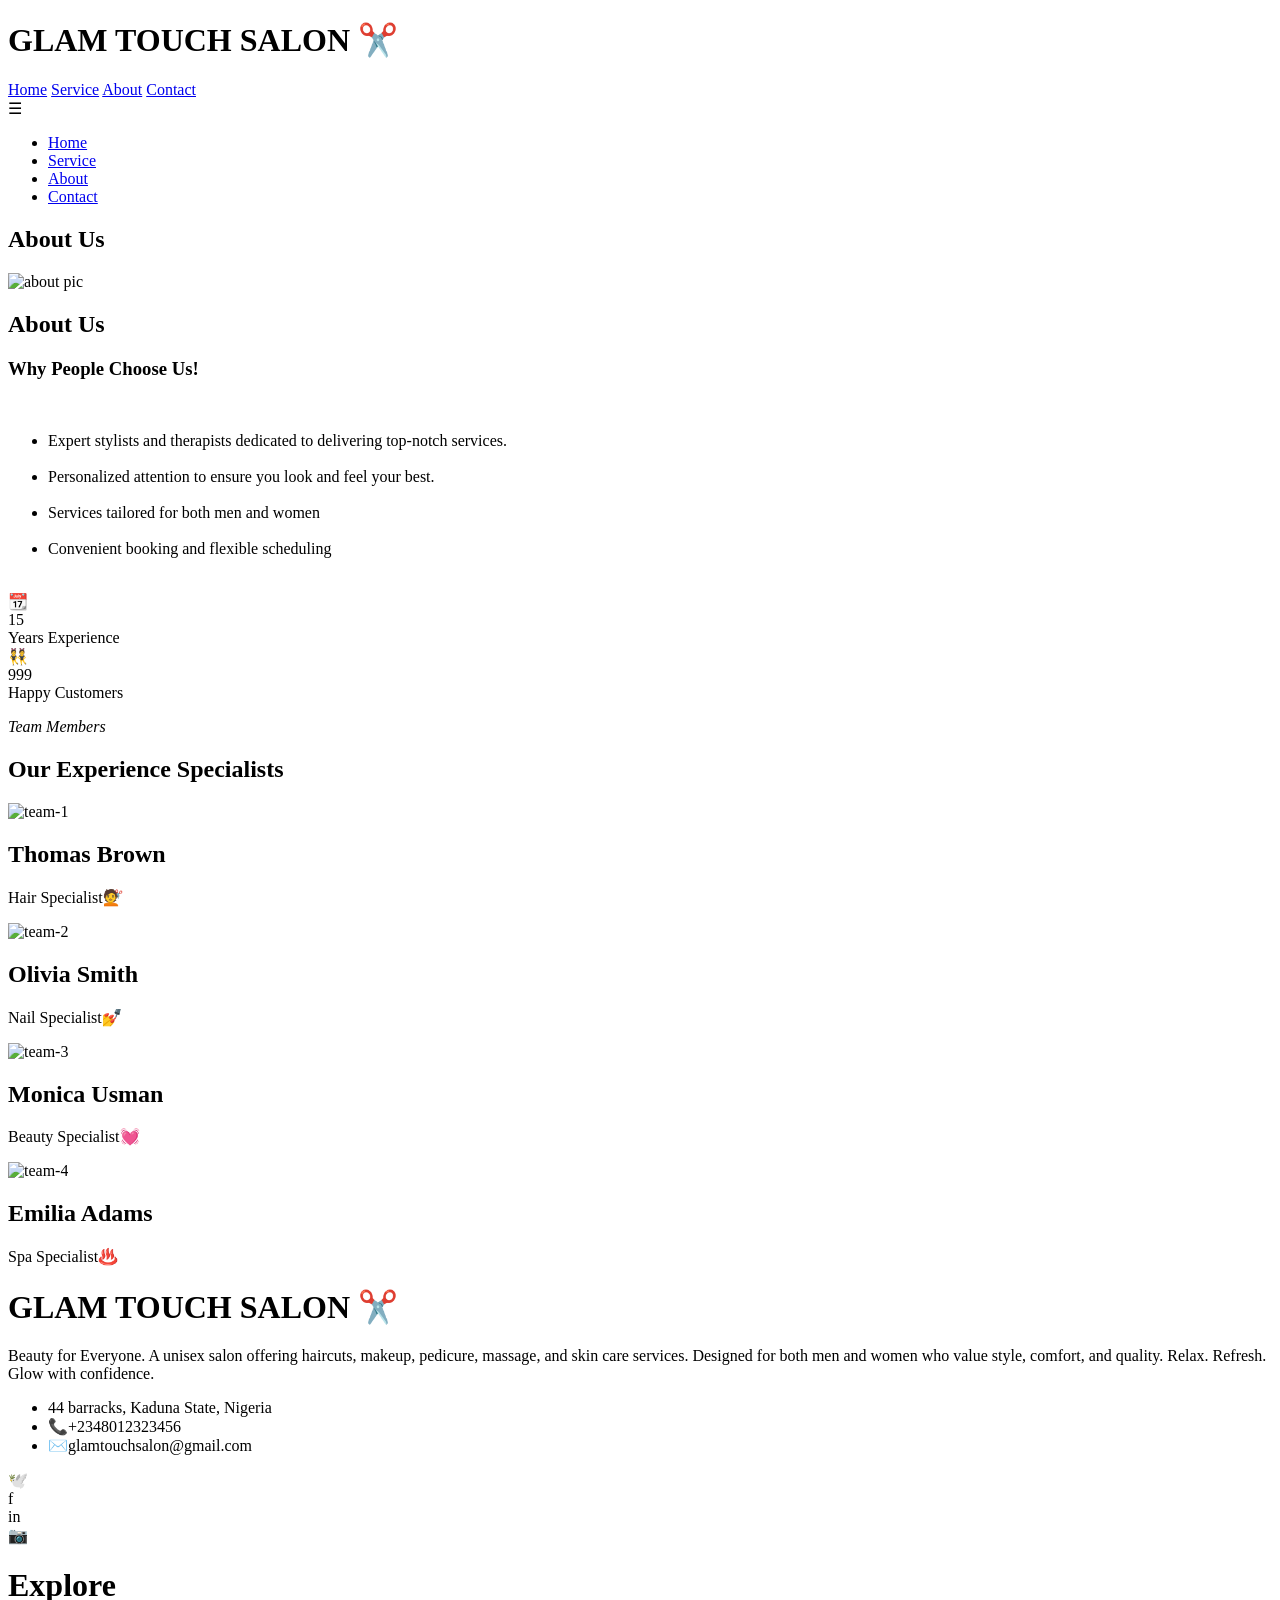
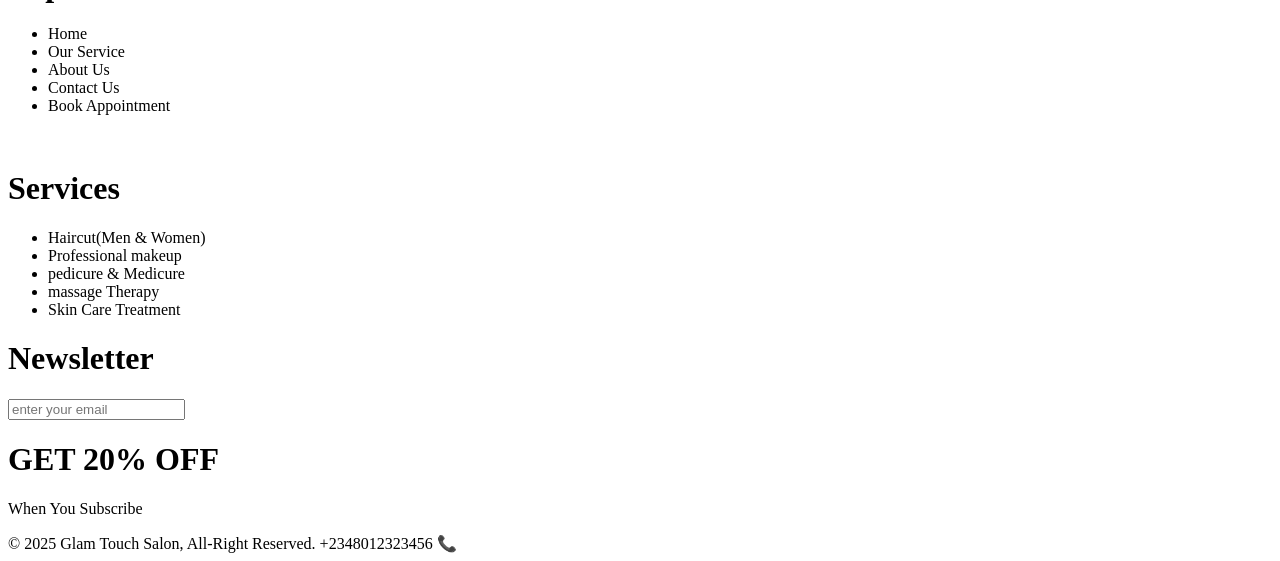
==== about.html @ 4bb86123 "Rename facts.html to about.html" ====
<!DOCTYPE html>
<html lang="en">
  <head>
    <meta charset="UTF-8" />
    <meta name="viewport" content="width=device-width, initial-scale=1.0" />
    <title>salon-about</title>
    <link rel="stylesheet" href="../STYLES/about.css" />
  </head>
  <body>
    <div class="headdiv">
      <header>
         <div class="leftdiv">
           <h1>GLAM TOUCH SALON ✂️</h1>
         </div>
       
          <div class="navdiv">
          <nav class="navigation">
        <a href="home.html">Home</a>
        <a href="service.html">Service</a>
        <a href="about.html">About</a>
        <a href="contact.html">Contact</a>
      </nav>
          </div>
       
        <div class="hamburger-menu">
          <div class="hamburger-icon">☰</div>
          <ul class="dropdown-menu">
            <li><a href="home.html">Home</a></li>
            <li><a href="service.html">Service</a></li>
            <li><a href="about.html">About</a></li>
            <li><a href="contact.html">Contact</a></li>
          </ul> 
        </div>
      </header>
    </div>

    <article>
      <div class="bcolor"><h1>About Us</h1></div>

      <div class="container">
        <div>
          <img class="img" src="../IMAGES/img/about.jpg" alt="about pic" />
        </div>
        <div class="text">
          <h2>About Us</h2>
          <h3>Why People Choose Us!</h3>
          <br />

          <ul class="about-list">
            <li>
              Expert stylists and therapists dedicated to delivering top-notch
              services.
            </li>
            <br />

            <li>
              Personalized attention to ensure you look and feel your best.
            </li>
            <br />

            <li>Services tailored for both men and women</li>
            <br />

            <li>Convenient booking and flexible scheduling</li>
            <br />
          </ul>

          <div class="exp-cst">
            <div class="exp">📆 <br />15 <br />Years Experience</div>
            <div class="cst">👯 <br />999 <br />Happy Customers</div>
          </div>
        </div>
      </div>
      <div class="members">
        <p class="team-m"><em>Team Members</em></p>
        <h2>Our Experience Specialists</h2>
      </div>
      <div class="container2">
        <div class="teamdiv">
          <img class="team-1" src="../IMAGES/img/manon whitetop.jpg" alt="team-1" />
          <h2>Thomas Brown</h2>
          <p class="p">Hair Specialist💇</p>
        </div>
        <div class="teamdiv">
          <img class="team-2" src="../IMAGES/img/ladywithipad.jpg" alt="team-2" />
          <h2>Olivia Smith</h2>
          <p class="p">Nail Specialist💅</p>
        </div>
        <div class="teamdiv">
          <img class="team-3" src="../IMAGES/img/ladylooking left.jpg" alt="team-3" />
          <h2>Monica Usman</h2>
          <p class="p">Beauty Specialist💓</p>
        </div>
        <div class="teamdiv">
          <img class="team-4" src="../IMAGES/img/black jacket.jpg" alt="team-4" />
          <h2>Emilia Adams</h2>
          <p class="p">Spa Specialist♨️</p>
        </div>
      </div>
    </article>

    <div class="lastcont">
      <div class="lastdiv1">
        <h1 class="lasth1">GLAM TOUCH SALON ✂️</h1>
        <p class="lastp1">
          Beauty for Everyone. A unisex salon offering haircuts, makeup,
          pedicure, massage, and skin care services. Designed for both men and
          women who value style, comfort, and quality. Relax. Refresh. Glow with
          confidence.
        </p>
        <ul>
          <li class="contact">44 barracks, Kaduna State, Nigeria</li>
          <li class="contact">📞+2348012323456</li>
          <li class="contact">✉️glamtouchsalon@gmail.com</li>
        </ul>
        <div class="sociamedia">
          <div class="smapp">🕊️</div>
          <div class="smapp">f</div>
          <div class="smapp">in</div>
          <div class="smapp">📷</div>
        </div>
      </div>
      <div class="rightcont">
        <div class="lastdiv2">
          <h1 class="lasth1">Explore</h1>
          <ul>
            <li>Home</li>
            <li>Our Service</li>
            <li>About Us</li>
            <li>Contact Us</li>
            <li>Book Appointment</li>
          </ul>
        </div>
        <div class="rightsmall">
          <br />
          <h1 class="lasth1">Services</h1>
          <ul>
            <li>Haircut(Men & Women)</li>
            <li>Professional makeup</li>
            <li>pedicure & Medicure</li>
            <li>massage Therapy</li>
            <li>Skin Care Treatment</li>
          </ul>
        </div>
        <div class="Newsletter">
          <h1 class="lasth1">Newsletter</h1>
          <form action="email">
            <input
              type="email"
              id="email"
              placeholder="enter your email"
              required
            />
          </form>
        </div>

        <div class="get-subscribe">
          <h1 class="get">GET 20% OFF</h1>
          <p class="Subscribe">When You Subscribe</p>
        </div>
      </div>
    </div>
    <footer>
      &copy; 2025 Glam Touch Salon, All-Right Reserved. +2348012323456 📞
    </footer>
  </body>
</html>
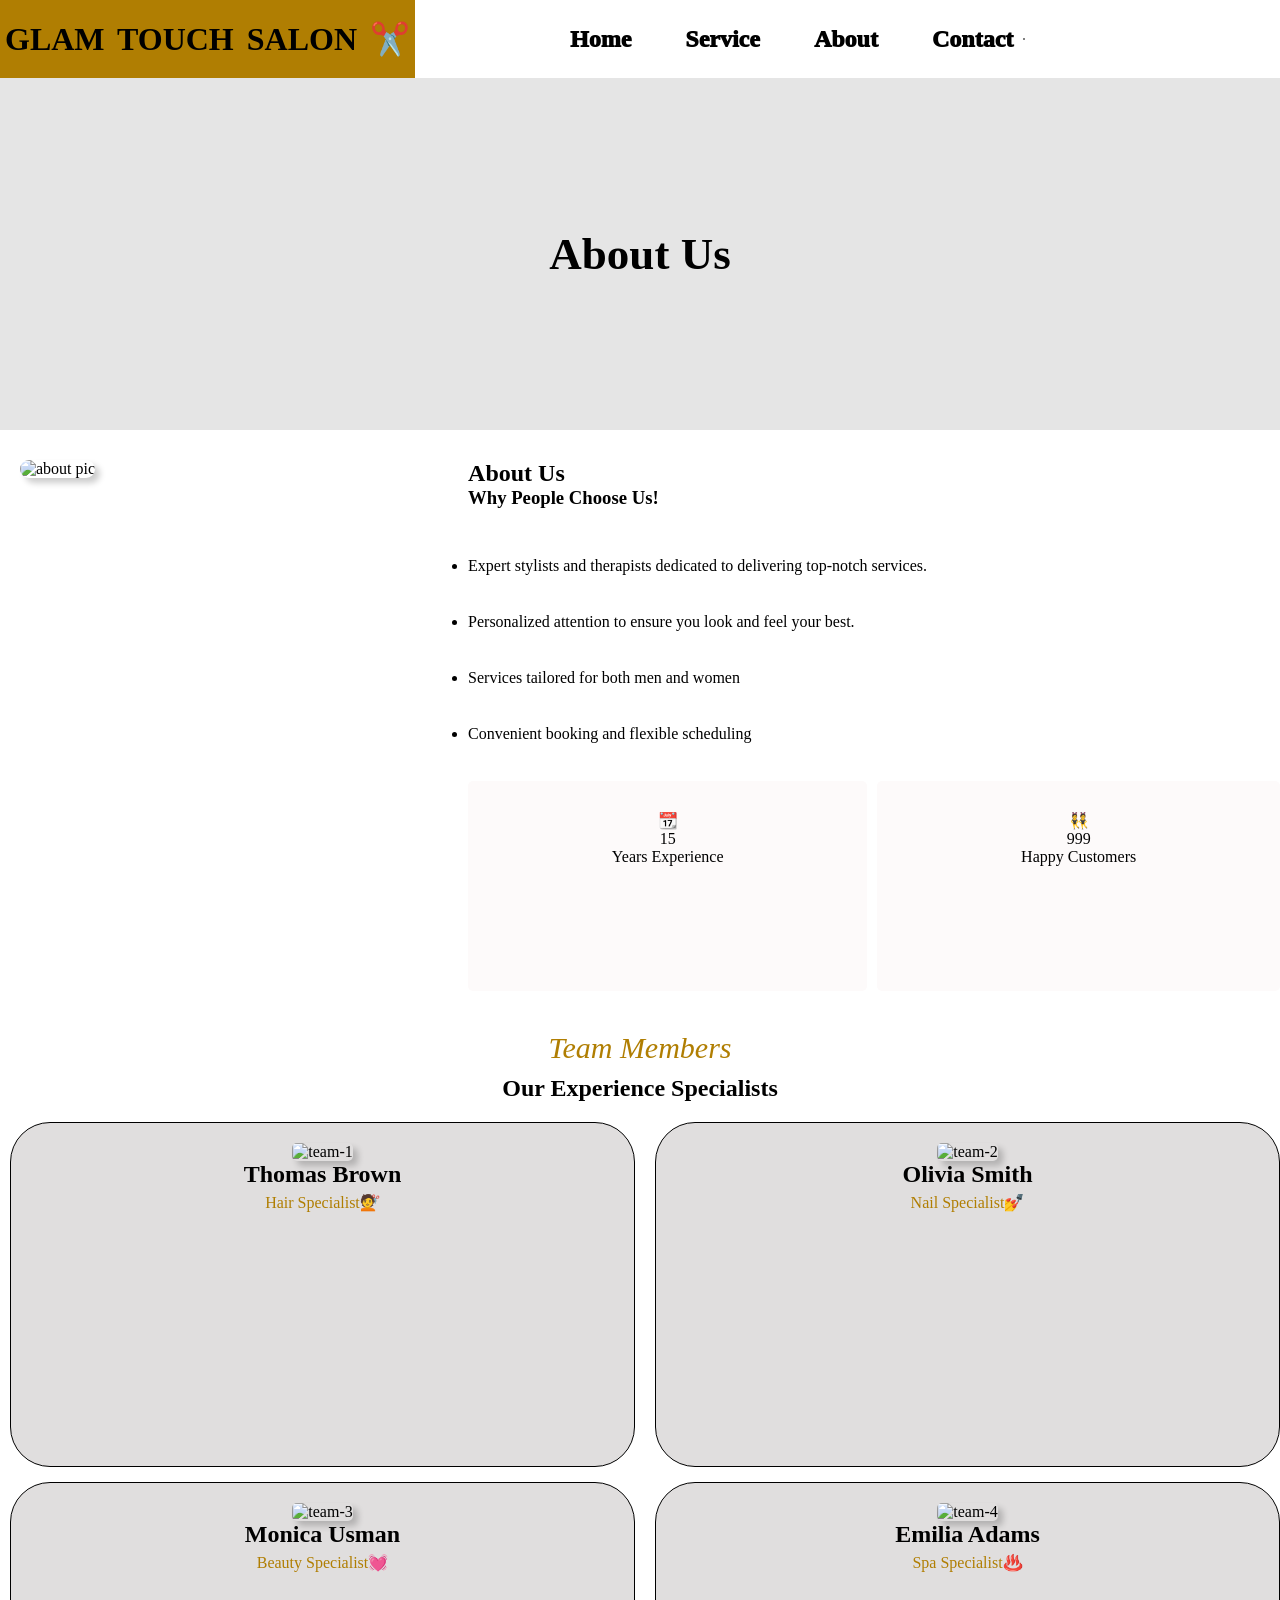
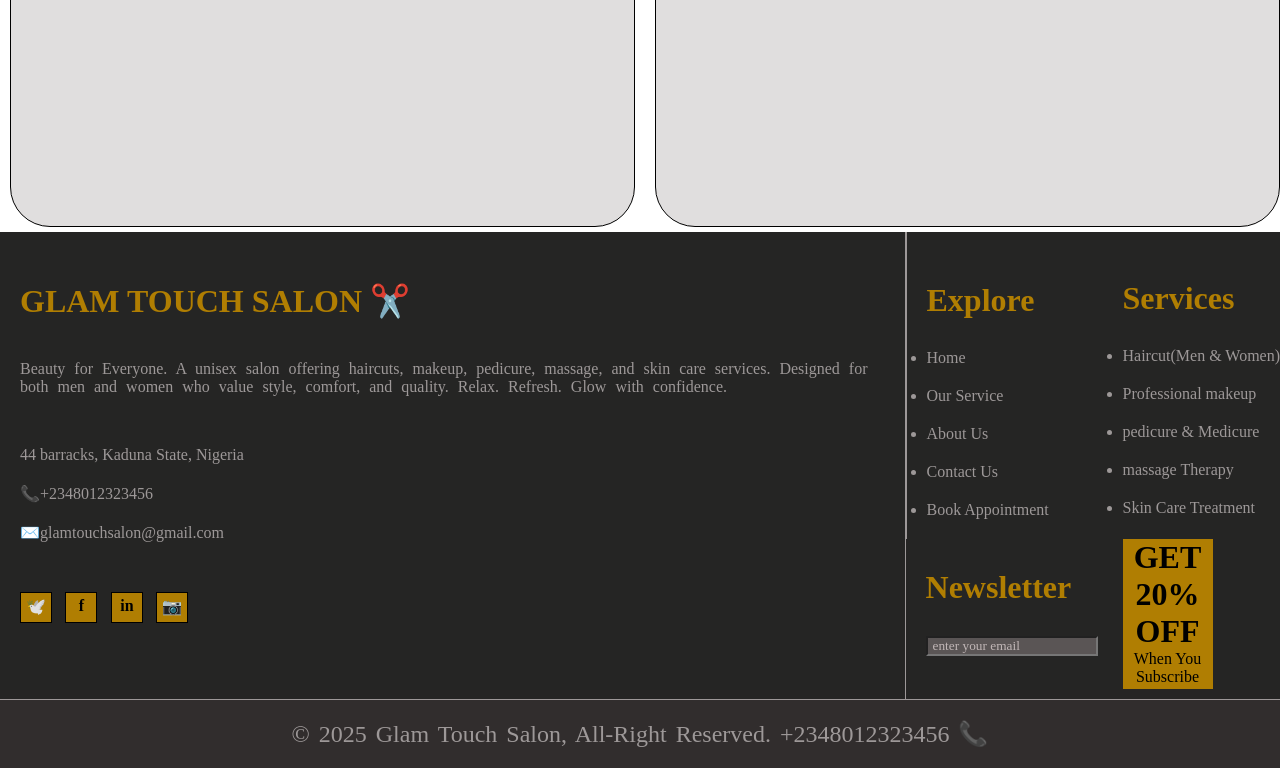
==== commit 1daab77a: "Update about.html" ====
--- a/about.html
+++ b/about.html
@@ -4,7 +4,7 @@
     <meta charset="UTF-8" />
     <meta name="viewport" content="width=device-width, initial-scale=1.0" />
     <title>salon-about</title>
-    <link rel="stylesheet" href="../STYLES/about.css" />
+    <link rel="stylesheet" href="about.css" />
   </head>
   <body>
     <div class="headdiv">
--- a/about.css
+++ b/about.css
@@ -0,0 +1,472 @@
+* {
+    margin: 0;
+    padding: 0;
+    font-family: 'Times New Roman', Times, serif;
+}
+
+body {
+    width: 100%;
+     height: 100%;
+    /* display: grid; */
+}
+
+header {
+    display: flex;
+    align-items: center;
+    position: sticky;
+    z-index: 100;
+    word-spacing: 5px;
+    top: 0px;
+    width: 100%;
+}
+
+
+.navdiv {
+    /* text-align: start; */
+    padding-left: 100px;
+    width: auto;
+    height: 0%;
+}
+
+.headdiv {
+    width: 100%;
+    background-color: rgb(255, 255, 255);
+      /* background: rgb(176, 126, 2); */
+    display: flex;
+    justify-content: space-between;
+    align-items: center;
+    position: sticky;
+    /* padding: 10px; */
+    z-index: 100;
+    top: 0px;
+    word-spacing: 5px;
+}
+
+.leftdiv{
+    background-color: rgb(176, 126, 2);
+    padding: 20px 5px;
+}
+
+
+
+.hamburger-menu {
+    position: relative;
+    display: inline-block;
+    border: 0.5px solid grey;
+    text-align: center;
+    /* background-color: aqua; */
+}
+
+.hamburger-icon {
+    width: 30px;
+    height: 30px;
+    color: #0a0a0a;
+    cursor: pointer;
+     display: none;
+         font-weight: bolder;
+
+}
+
+.dropdown-menu {
+    position: absolute;
+      top: 0;
+    right: 30%;
+    background-color:  white;
+    padding: 10px;
+    display: none;
+    border-radius: 5px;
+}
+
+.dropdown-menu:hover {
+    background-color: white;
+    color: white;
+
+}
+
+.hamburger-menu:hover .dropdown-menu {
+    display: block;
+}
+
+.dropdown-menu li {
+    list-style: none;
+    margin-bottom: 10px;
+}
+
+.dropdown-menu li a {
+    text-decoration: none;
+    color: #0b0b0b;
+}
+
+.dropdown-menu li a:hover {
+         color: rgb(143, 142, 142);
+    transition: color 0.5s ease-in-out;
+}
+
+
+     .navigation {
+        display: block;
+      }
+
+      .hamburger {
+        display: none;
+        width: 20px;
+        height: 20px;
+        font-size: larger;
+        font-weight: 50px;
+      }
+
+@media (max-width: 600px) {
+    .navigation {
+        display: none;
+    }
+    .hamburger-icon {
+        display: block;
+    }
+}
+
+/* .hamburger-icon:hover {
+    color: white;
+} */
+
+nav {
+    padding: 10px 10px;
+}
+
+nav a {
+    color: black;
+    font-weight: bold;
+    text-decoration: none;
+    margin-left: 5px;
+     padding-left: 40px;
+    font-weight: 1000;
+    font-size: x-large;
+}
+
+nav a:hover {
+     color: rgb(180, 180, 180);
+    font-weight: bolder;
+    text-decoration: underline;
+      transition: color 0.5s ease-out, transform 0.5s ease-out;
+}
+
+.bcolor {
+        display: grid;
+    grid-template-columns: auto;
+       background: linear-gradient(rgba(0, 0, 0, 0.1), 
+            rgba(0, 0, 0, 0.1)),
+        url(../IMAGES/img/page-header.jpg) center/cover no-repeat;
+        text-align: center;
+        padding: 150px;
+        font-size: 30px;        
+        transition: filter 0.4s ease-in-out;
+}
+
+.bcolor:hover {
+    filter: brightness(80%);
+}
+
+
+.container {
+    display: grid;
+    grid-template-columns: auto auto;
+    width: 100%;
+    padding-top: 30px;
+}
+
+@media(max-width:600px) {
+    .container {
+        display: grid;
+        grid-template-columns: 1fr;
+        grid-template-rows: 500px;
+    }
+}
+
+@media(max-width:800px) {
+    .container .text {
+        overflow: hidden;
+        /* display: none; */
+        /* grid-template-columns: auto;
+        grid-template-rows: 500px;
+        margin-right: 100px; */
+    }
+
+    .exp-cst {
+        overflow: auto;
+    }
+}
+
+.about-list {
+    color: black;
+}
+
+.img {
+    transition: filter 0.4s ease-in-out;
+     border-radius: 100px;
+     width: 450px;
+    height: 470px;
+     margin-left: 20px;
+     box-shadow: 5px 5px 6px rgba(0, 0, 0, 0.2);
+}
+
+.img:hover {
+    filter: brightness(70%);
+}
+
+.text {
+    padding-left: 20px;
+
+}
+
+.exp {
+    background:rgb(253, 250, 250);
+     padding: 30px;
+    text-align: center;
+    height: 150px;
+    border-radius: 5px;
+}
+
+.exp:hover {
+    background: rgb(219, 216, 216);
+     padding: 35px;
+    transition: background-color 0.5s ease-out, transform 0.5s ease-out;
+}
+
+.teamdiv {
+    border: 1px solid black;
+    text-align: center;
+    margin-left: 10px;
+    padding-top: 20px;
+    background-color: #e0dede;
+    border-radius: 40px;
+    margin-bottom: 5px;
+}
+
+.teamdiv:hover {
+        background-color: #c9c7c7;
+}
+
+.cst {
+     background:rgb(253, 250, 250);
+    padding: 30px;
+    text-align: center;
+    height: 150px;
+    border-radius: 5px;
+}
+
+.cst:hover {
+    background: rgb(219, 216, 216);
+     padding: 35px;
+    transition: background-color 0.5s ease-out, transform 0.5s ease-out;
+}
+
+.exp-cst {
+    display: grid;
+    grid-template-columns: auto auto;
+    gap: 10px;
+    text-align: center;
+}
+
+
+.container2 {
+    width: 100%;
+    display: grid;
+    grid-template-columns: 1fr 1fr;
+            grid-template-rows: 350px 350px;
+    /* grid-template-columns: auto auto auto; */
+    gap: 10px;
+    padding-top: 20px;
+    /* padding-left: 30px; */
+}
+
+.team-1 {
+    width: 200px;
+    transition: filter 0.4s ease-in-out;
+    border-radius: 5px;
+    box-shadow: 5px 5px 6px rgba(0, 0, 0, 0.2);
+}
+.team-1:hover {
+    filter: brightness(70%);
+      width: 205px;
+}
+
+.team-2 {
+    width: 200px;
+    transition: filter 0.4s ease-in-out;
+     border-radius: 5px;
+     box-shadow: 5px 5px 6px rgba(0, 0, 0, 0.2);
+}
+.team-2:hover {
+    filter: brightness(70%);
+     width: 203px;
+}
+.team-3 {
+    width: 200px;
+    transition: filter 0.4s ease-in-out;
+     border-radius: 5px;
+     box-shadow: 5px 5px 6px rgba(0, 0, 0, 0.2);
+}
+.team-3:hover {
+    filter: brightness(70%);
+     width: 205px;
+}
+
+.team-4 {
+    width: 200px;
+    transition: filter 0.4s ease-in-out;
+     border-radius: 5px;
+     box-shadow: 5px 5px 6px rgba(0, 0, 0, 0.2);
+}
+.team-4:hover {
+    filter: brightness(70%);
+     width: 205px;
+}
+
+.members {
+    text-align: center;
+}
+
+.team-m {
+    color:  rgb(176, 126, 2);
+    font-weight: lighter;
+    font-size: 30px;
+    padding-top: 40px;
+    padding-bottom: 10px;
+}
+
+.p {
+      color:  rgb(176, 126, 2);
+    font-weight: lighter;
+    font-size: 16px;
+    padding-top: 5px;
+    padding-bottom: 10px;
+}
+
+.lastcont {
+    display: grid;
+    grid-template-columns: auto auto;
+    width: 100%;
+    height: 100%;
+    background: #252524;
+    margin-bottom: 0px;
+    z-index: 99;
+    /* margin-top: 5px; */
+}
+
+.lasth1 {
+    color: rgb(176, 126, 2);
+    margin:30px 0;
+}
+.lastdiv1 {
+    border-right: 0.1px solid #9d9898;
+    padding-top: 20px;
+    padding-left: 20px;
+    /* width: 50%; */
+}
+
+.lastdiv2 {
+    border-left: 0.1px solid #9d9898;
+    padding-top: 20px;
+    padding-left: 20px;
+    /* width: 50%; */
+}
+
+.lastp1 {
+    color: #9d9898;
+    padding-top: 10px;
+    margin-bottom: 50px;
+    word-spacing: 5px;
+}
+
+.lastp2 {
+    color: #9d9898;
+}
+
+ul {
+    margin-top: 30px;
+    color: #9d9898;
+    /* list-style: none; */
+}
+
+.contact {
+    list-style: none;
+}
+
+li {
+    margin-bottom: 20px;
+}
+
+.sociamedia {
+    display: grid;
+    grid-template-columns: auto auto auto auto;
+    width: 20%;
+    margin-top: 50px;
+    gap: 5px;
+    margin-bottom: 10px;
+}
+
+.smapp {
+    border: 1px solid black;
+    background: rgb(176, 126, 2);
+    text-align: center;
+    width: 30px;
+    height: 25px;
+    padding-top: 4px;
+    font-weight: bold;
+}
+
+.smapp:hover {
+    width: 32px;
+    height: 27px;
+    background: rgb(110, 82, 11);
+}
+
+.rightcont {
+    display: grid;
+    grid-template-columns: auto auto;
+    overflow: auto;
+
+}
+
+.Newsletter {
+    margin-left: 20px;
+    margin-top: 0px;
+    /* text-align: center; */
+}
+
+input {
+    background: rgb(90, 85, 85);
+    /* text-align: center; */
+    margin-right: 25px;
+}
+
+::placeholder {
+    color: #c1b7b7;
+    padding: 5px;
+}
+
+.get-subscribe {
+    background: rgb(176, 126, 2);
+    margin-bottom: 10px;
+    text-align: center;
+    margin-right: 10px;
+    height: 150px;
+    width: 90px;
+}
+
+.get-subscribe:hover {
+    background: rgb(110, 82, 11);
+    width: 95px;
+    height: 155px;
+}
+
+
+footer {
+    /* margin-top: 20px; */
+    background-color: #312d2d;
+    padding: 20px;
+    font-size: x-large;
+    text-align: center;
+    word-spacing: 3px;
+    border-top: 1px solid #9d9898;
+    color: #9d9898;
+}
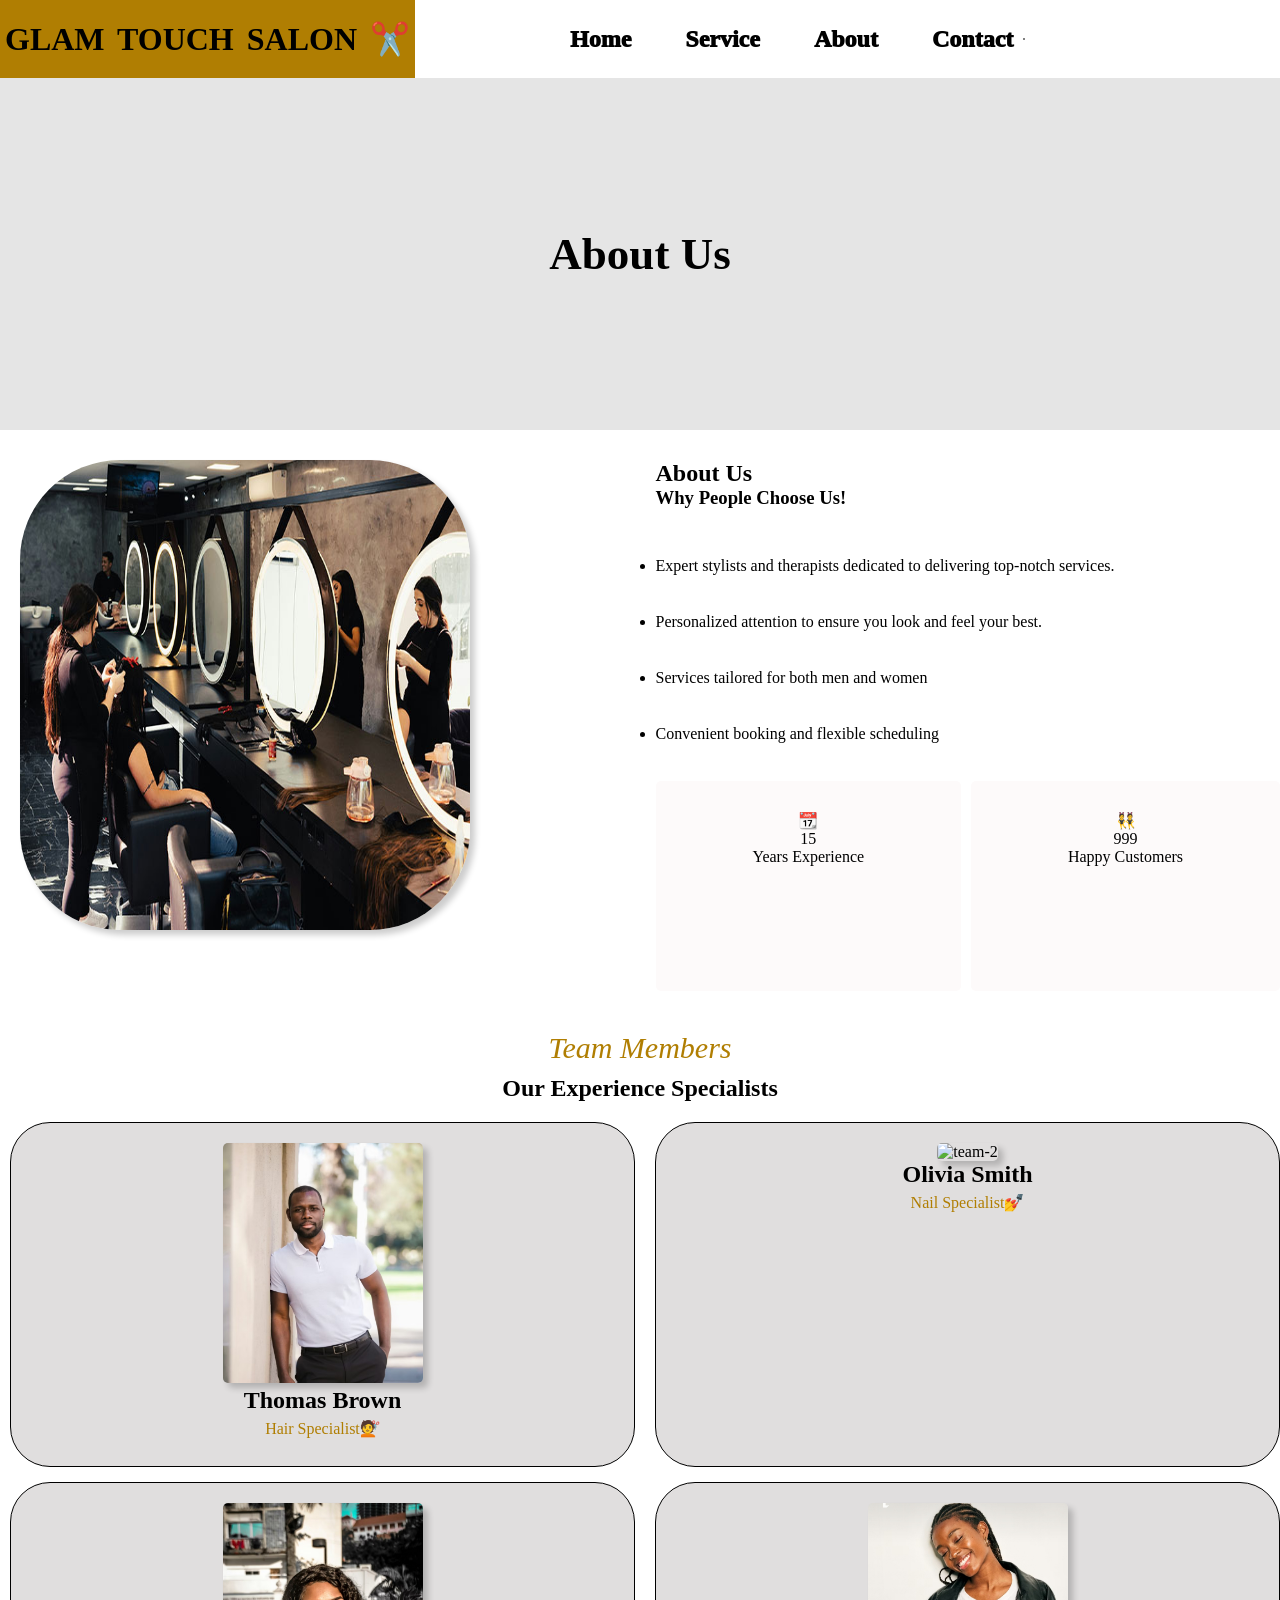
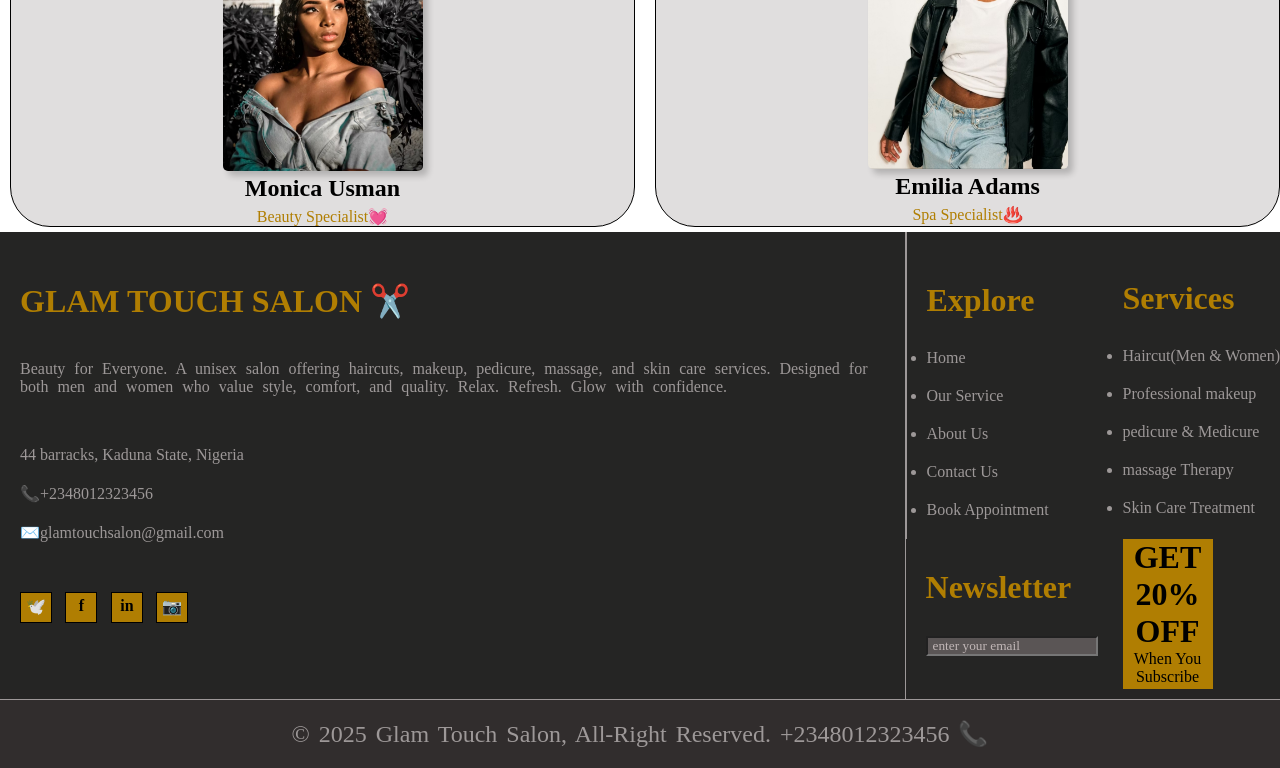
==== commit d54838f8: "Update about.html" ====
--- a/about.html
+++ b/about.html
@@ -39,7 +39,7 @@
 
       <div class="container">
         <div>
-          <img class="img" src="../IMAGES/img/about.jpg" alt="about pic" />
+          <img class="img" src="about.jpg" alt="about pic" />
         </div>
         <div class="text">
           <h2>About Us</h2>
@@ -77,22 +77,22 @@
       </div>
       <div class="container2">
         <div class="teamdiv">
-          <img class="team-1" src="../IMAGES/img/manon whitetop.jpg" alt="team-1" />
+          <img class="team-1" src="manon whitetop.jpg" alt="team-1" />
           <h2>Thomas Brown</h2>
           <p class="p">Hair Specialist💇</p>
         </div>
         <div class="teamdiv">
-          <img class="team-2" src="../IMAGES/img/ladywithipad.jpg" alt="team-2" />
+          <img class="team-2" src="ladywithipad.jpg" alt="team-2" />
           <h2>Olivia Smith</h2>
           <p class="p">Nail Specialist💅</p>
         </div>
         <div class="teamdiv">
-          <img class="team-3" src="../IMAGES/img/ladylooking left.jpg" alt="team-3" />
+          <img class="team-3" src="ladylooking left.jpg" alt="team-3" />
           <h2>Monica Usman</h2>
           <p class="p">Beauty Specialist💓</p>
         </div>
         <div class="teamdiv">
-          <img class="team-4" src="../IMAGES/img/black jacket.jpg" alt="team-4" />
+          <img class="team-4" src="black jacket.jpg" alt="team-4" />
           <h2>Emilia Adams</h2>
           <p class="p">Spa Specialist♨️</p>
         </div>
